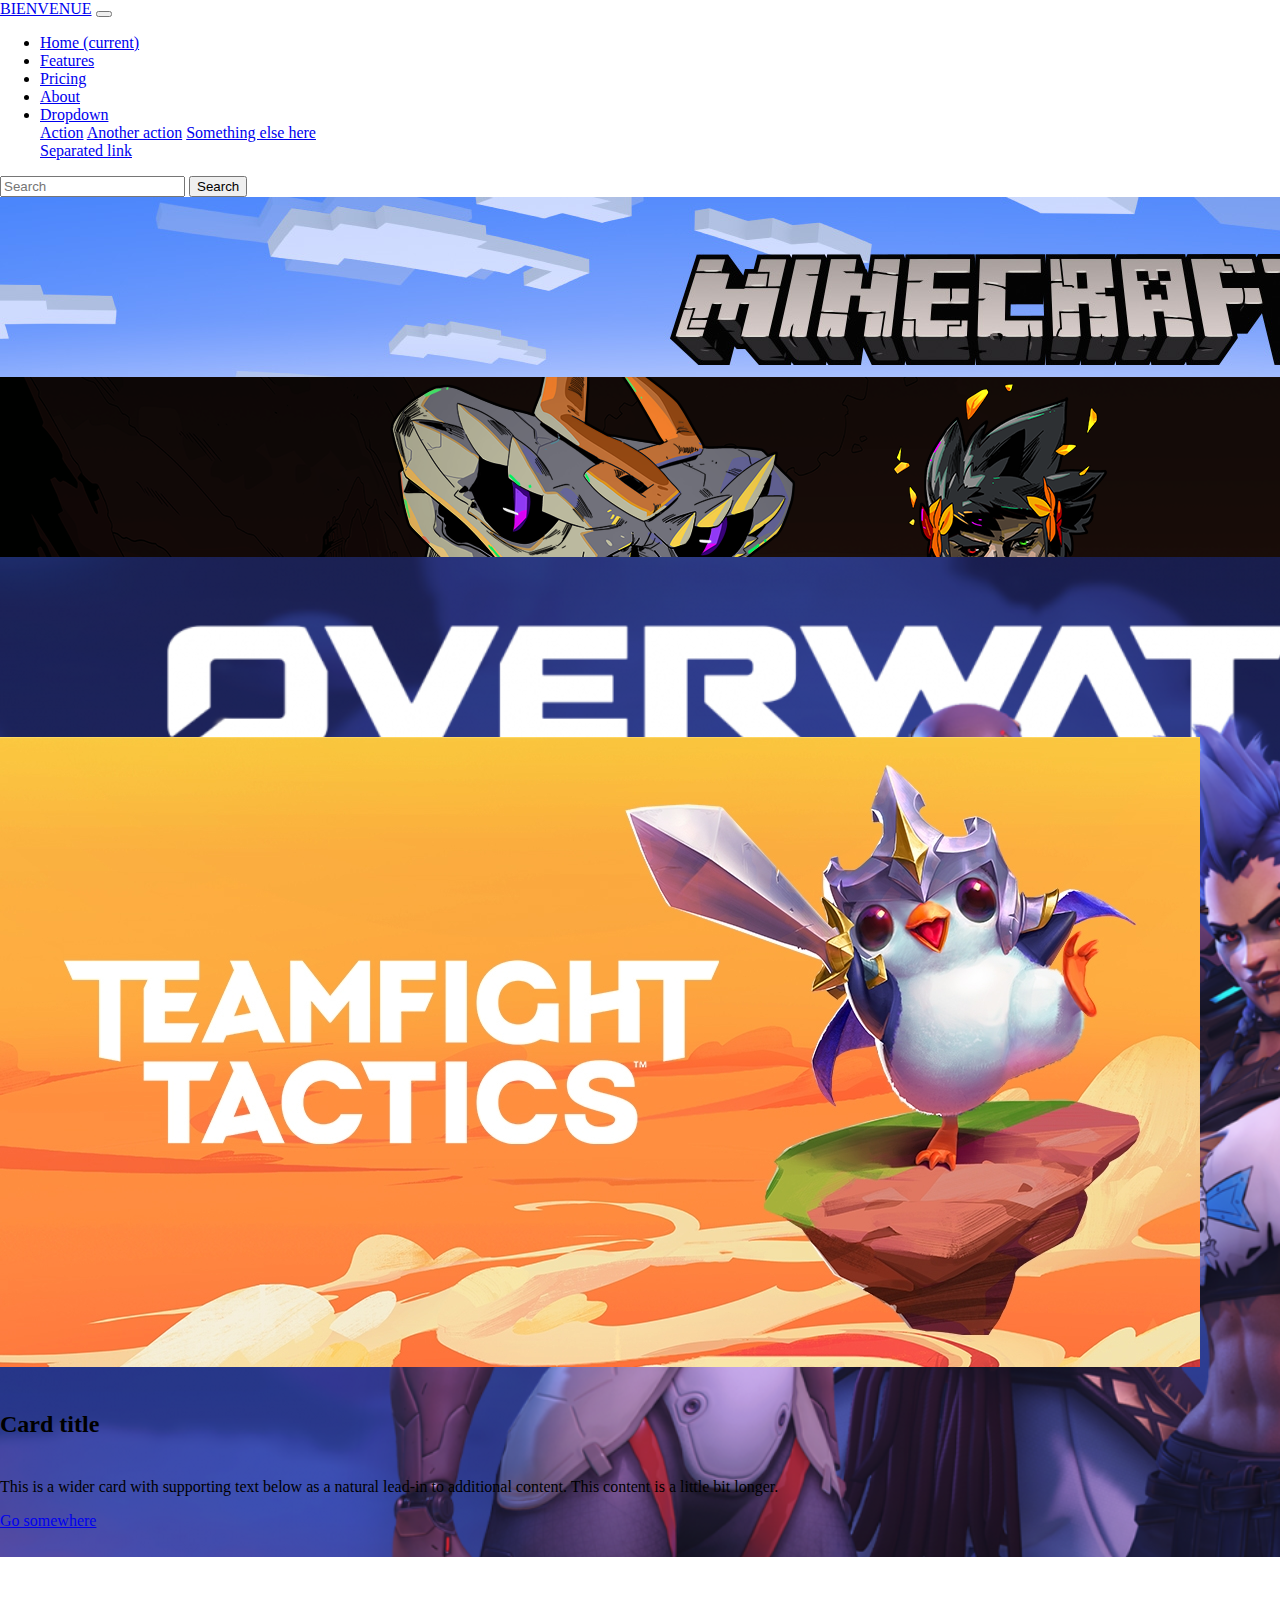
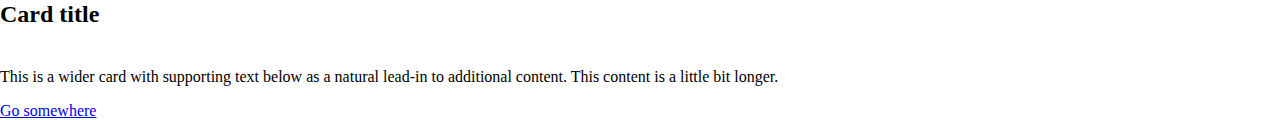
==== jeu1.html @ 72ec58dc "Add files via upload" ====
<!DOCTYPE html>
<html lang="fr">
<head>
    <meta charset="UTF-8">
    <meta http-equiv="X-UA-Compatible" content="IE=edge">
    <meta name="viewport" content="width=device-width, initial-scale=1.0">
    <title>Site Jeux vidéo</title>
    <link href="https://cdn.jsdelivr.net/npm/bootstrap@5.3.0-alpha2/dist/css/bootstrap.min.css" rel="stylesheet" integrity="sha384-aFq/bzH65dt+w6FI2ooMVUpc+21e0SRygnTpmBvdBgSdnuTN7QbdgL+OapgHtvPp" crossorigin="anonymous">
    <link rel="stylesheet" href="https://bootswatch.com/5/solar/bootstrap.css">
    <link rel="stylesheet" href="css/style.css">
</head>
<body>

    <nav class="navbar navbar-expand-lg navbar-dark bg-primary">
        <div class="container-fluid">
          <a class="navbar-brand" href="#">BIENVENUE</a>
          <button class="navbar-toggler" type="button" data-bs-toggle="collapse" data-bs-target="#navbarColor01" aria-controls="navbarColor01" aria-expanded="false" aria-label="Toggle navigation">
            <span class="navbar-toggler-icon"></span>
          </button>
          <div class="collapse navbar-collapse" id="navbarColor01">
            <ul class="navbar-nav me-auto">
              <li class="nav-item">
                <a class="nav-link active" href="#">Home
                  <span class="visually-hidden">(current)</span>
                </a>
              </li>
              <li class="nav-item">
                <a class="nav-link" href="#">Features</a>
              </li>
              <li class="nav-item">
                <a class="nav-link" href="#">Pricing</a>
              </li>
              <li class="nav-item">
                <a class="nav-link" href="#">About</a>
              </li>
              <li class="nav-item dropdown">
                <a class="nav-link dropdown-toggle" data-bs-toggle="dropdown" href="#" role="button" aria-haspopup="true" aria-expanded="false">Dropdown</a>
                <div class="dropdown-menu">
                  <a class="dropdown-item" href="#">Action</a>
                  <a class="dropdown-item" href="#">Another action</a>
                  <a class="dropdown-item" href="#">Something else here</a>
                  <div class="dropdown-divider"></div>
                  <a class="dropdown-item" href="#">Separated link</a>
                </div>
              </li>
            </ul>
            <form class="d-flex">
              <input class="form-control me-sm-2" type="search" placeholder="Search">
              <button class="btn btn-secondary my-2 my-sm-0" type="submit">Search</button>
            </form>
          </div>
        </div>
    </nav>


    <div class="container">
    <div class="row">

          <div class="card mb-3" style="max-width: 1000px;">
            <div class="row g-0">
              <div class="col-md-4">
                <img src="img/minecraft.jpg" class="img-fluid rounded-start" alt="...">
              </div>
              <div class="col-md-8">
                <div class="card-body">
                  <h5 class="card-title">Card title</h5>
                  <p class="card-text">This is a wider card with supporting text below as a natural lead-in to additional content. This content is a little bit longer.</p>
                  <a href="#" class="btn btn-primary">Go somewhere</a>
                </div>
              </div>
            </div>
          </div>

          <div class="card mb-3" style="max-width: 1000px;">
            <div class="row g-0">
              <div class="col-md-4">
                <img src="img/hades.jpg" class="img-fluid rounded-start" alt="...">
              </div>
              <div class="col-md-8">
                <div class="card-body">
                  <h5 class="card-title">Card title</h5>
                  <p class="card-text">This is a wider card with supporting text below as a natural lead-in to additional content. This content is a little bit longer.</p>
                  <a href="#" class="btn btn-primary">Go somewhere</a>
                </div>
              </div>
            </div>
          </div>

          <div class="card mb-3" style="max-width: 1000px;">
            <div class="row g-0">
              <div class="col-md-4">
                <img src="img/overwatch.jpg" class="img-fluid rounded-start" alt="...">
              </div>
              <div class="col-md-8">
                <div class="card-body">
                  <h5 class="card-title">Card title</h5>
                  <p class="card-text">This is a wider card with supporting text below as a natural lead-in to additional content. This content is a little bit longer.</p>
                  <a href="#" class="btn btn-primary">Go somewhere</a>
                </div>
              </div>
            </div>
          </div>

          <div class="card mb-3" style="max-width: 1000px;">
            <div class="row g-0">
              <div class="col-md-4">
                <img src="img/tft.jpg" class="img-fluid rounded-start" alt="...">
              </div>
              <div class="col-md-8">
                <div class="card-body">
                  <h5 class="card-title">Card title</h5>
                  <p class="card-text">This is a wider card with supporting text below as a natural lead-in to additional content. This content is a little bit longer.</p>
                  <a href="#" class="btn btn-primary">Go somewhere</a>
                </div>
              </div>
            </div>
          </div>
          
    </div>
    </div>





    <script src="https://cdn.jsdelivr.net/npm/bootstrap@5.3.0-alpha2/dist/js/bootstrap.bundle.min.js" integrity="sha384-qKXV1j0HvMUeCBQ+QVp7JcfGl760yU08IQ+GpUo5hlbpg51QRiuqHAJz8+BrxE/N" crossorigin="anonymous"></script>
</body>
</html>
---- css/style.css ----
html,body{
    margin: 0;
    padding: 0;
}


.panels{
    display: flex;
    height: 100vh;
    width: 100vw;
}
.panel{
    height: 100%;
    flex:1;
    transition: flex 1s;
    background-repeat: no-repeat;
    background-size: cover;
    background-position: center;

    display: flex;

    justify-content: center;

    align-items: center;
}

#carouselExample{
    margin-bottom: 30px;
}

.carousel-caption{
    color: black;
    font-size: 3em;
    position: sticky;
}


.card{
    height: 20vh;
}

.Carrousel{
    margin: 20vh;
    margin-top: 2vh;
    justify-content: center;
}

h5{
    font-size: 1.5em;
}

.pti_texte{
    font-size: 0.5em;
}
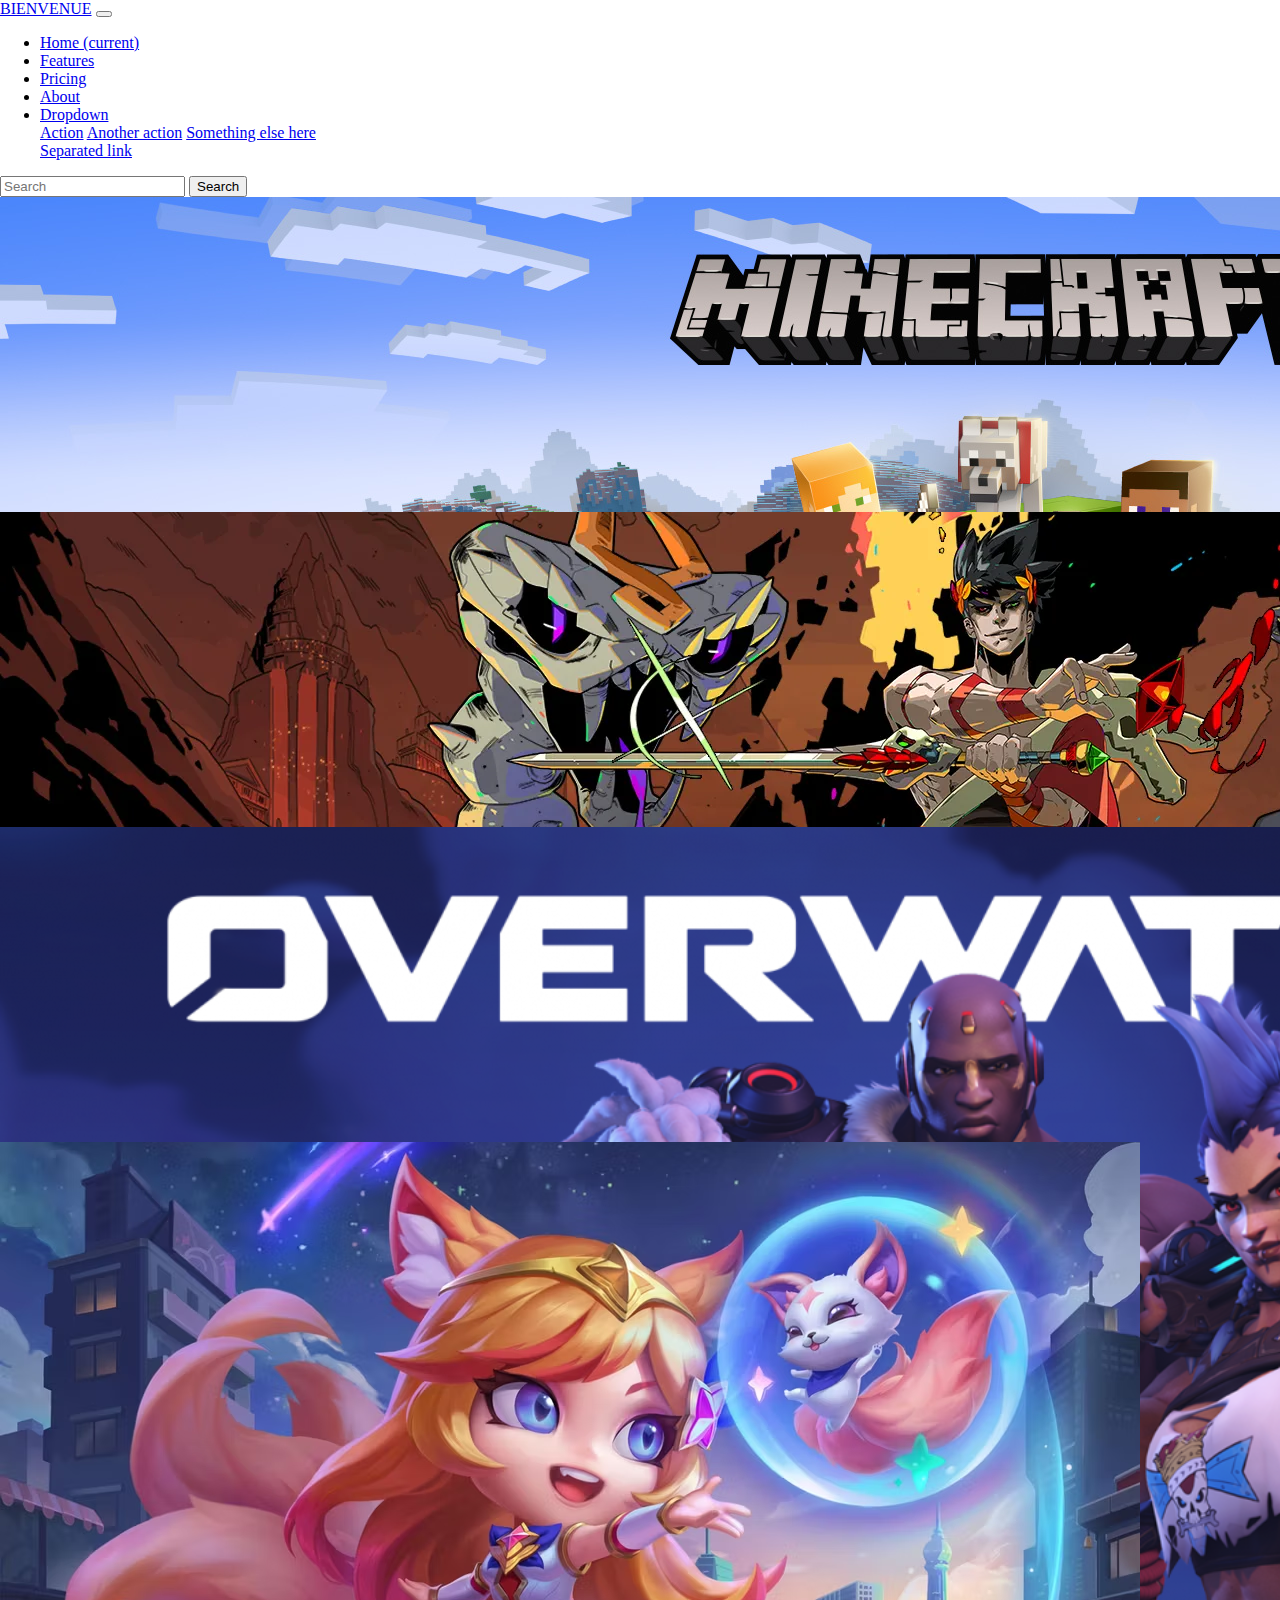
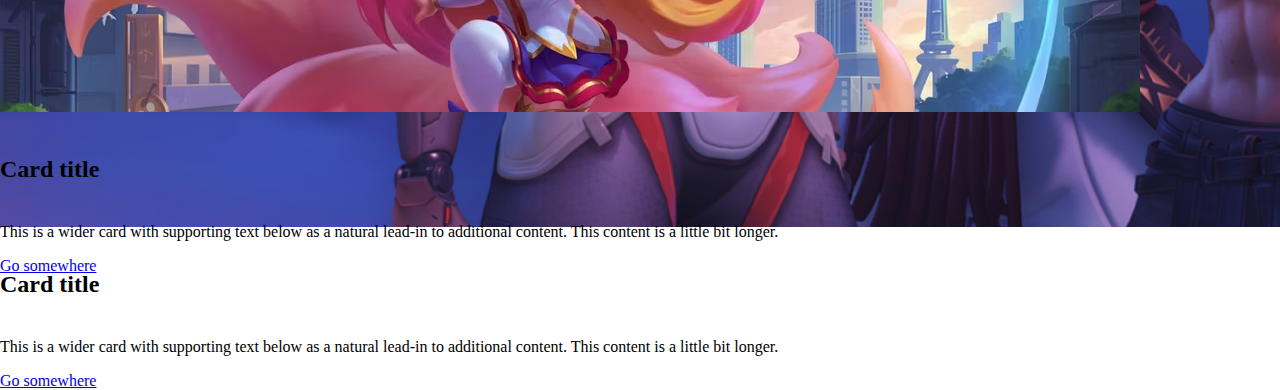
==== commit 3962875d: "Add files via upload" ====
--- a/jeu1.html
+++ b/jeu1.html
@@ -51,6 +51,7 @@
           </div>
         </div>
     </nav>
+
 
 
     <div class="container">
--- a/css/style.css
+++ b/css/style.css
@@ -3,45 +3,21 @@
     padding: 0;
 }
 
-
-.panels{
-    display: flex;
-    height: 100vh;
-    width: 100vw;
-}
-.panel{
-    height: 100%;
-    flex:1;
-    transition: flex 1s;
-    background-repeat: no-repeat;
-    background-size: cover;
-    background-position: center;
-
-    display: flex;
-
-    justify-content: center;
-
-    align-items: center;
+.barrePrincipale{
+    position: fixed;
+    z-index: 1;
+    width: 100%;
 }
 
 #carouselExample{
-    margin-bottom: 30px;
-}
-
-.carousel-caption{
-    color: black;
-    font-size: 3em;
-    position: sticky;
+    margin-bottom: 10vh;
 }
 
 
-.card{
-    height: 20vh;
-}
-
-.Carrousel{
+.carrousel{
     margin: 20vh;
-    margin-top: 2vh;
+    margin-top: 0vh;
+    padding-top: 10vh;
     justify-content: center;
 }
 
@@ -49,6 +25,25 @@
     font-size: 1.5em;
 }
 
-.pti_texte{
-    font-size: 0.5em;
+.logotft{
+    height: 10em;
+    width: 30em;
+    position: absolute;
+}
+
+.imgtft{
+    z-index: 0;
+}
+
+.carousel-control-prev{
+    z-index: 0;
+}
+
+.card{
+    height: 30vh;
+    margin-bottom: 5vh;
+}
+
+.petiteImage{
+    
 }